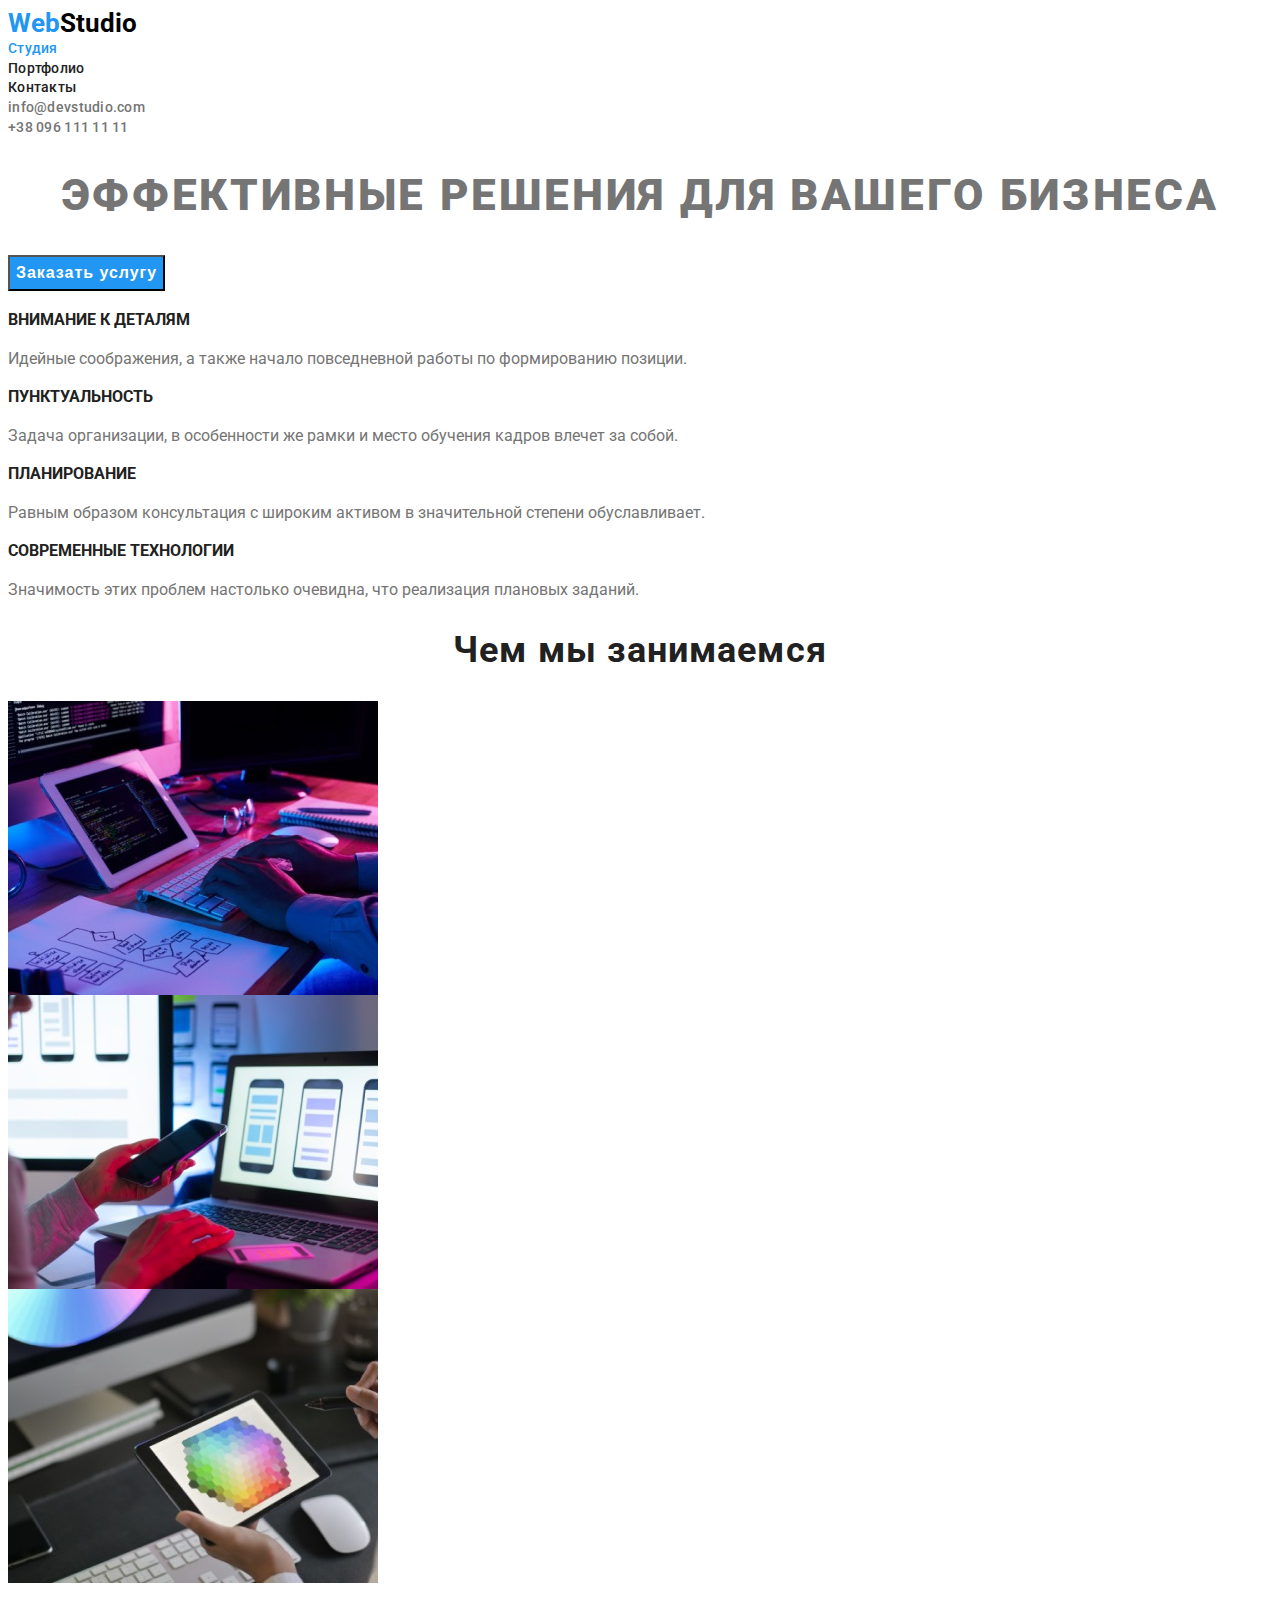
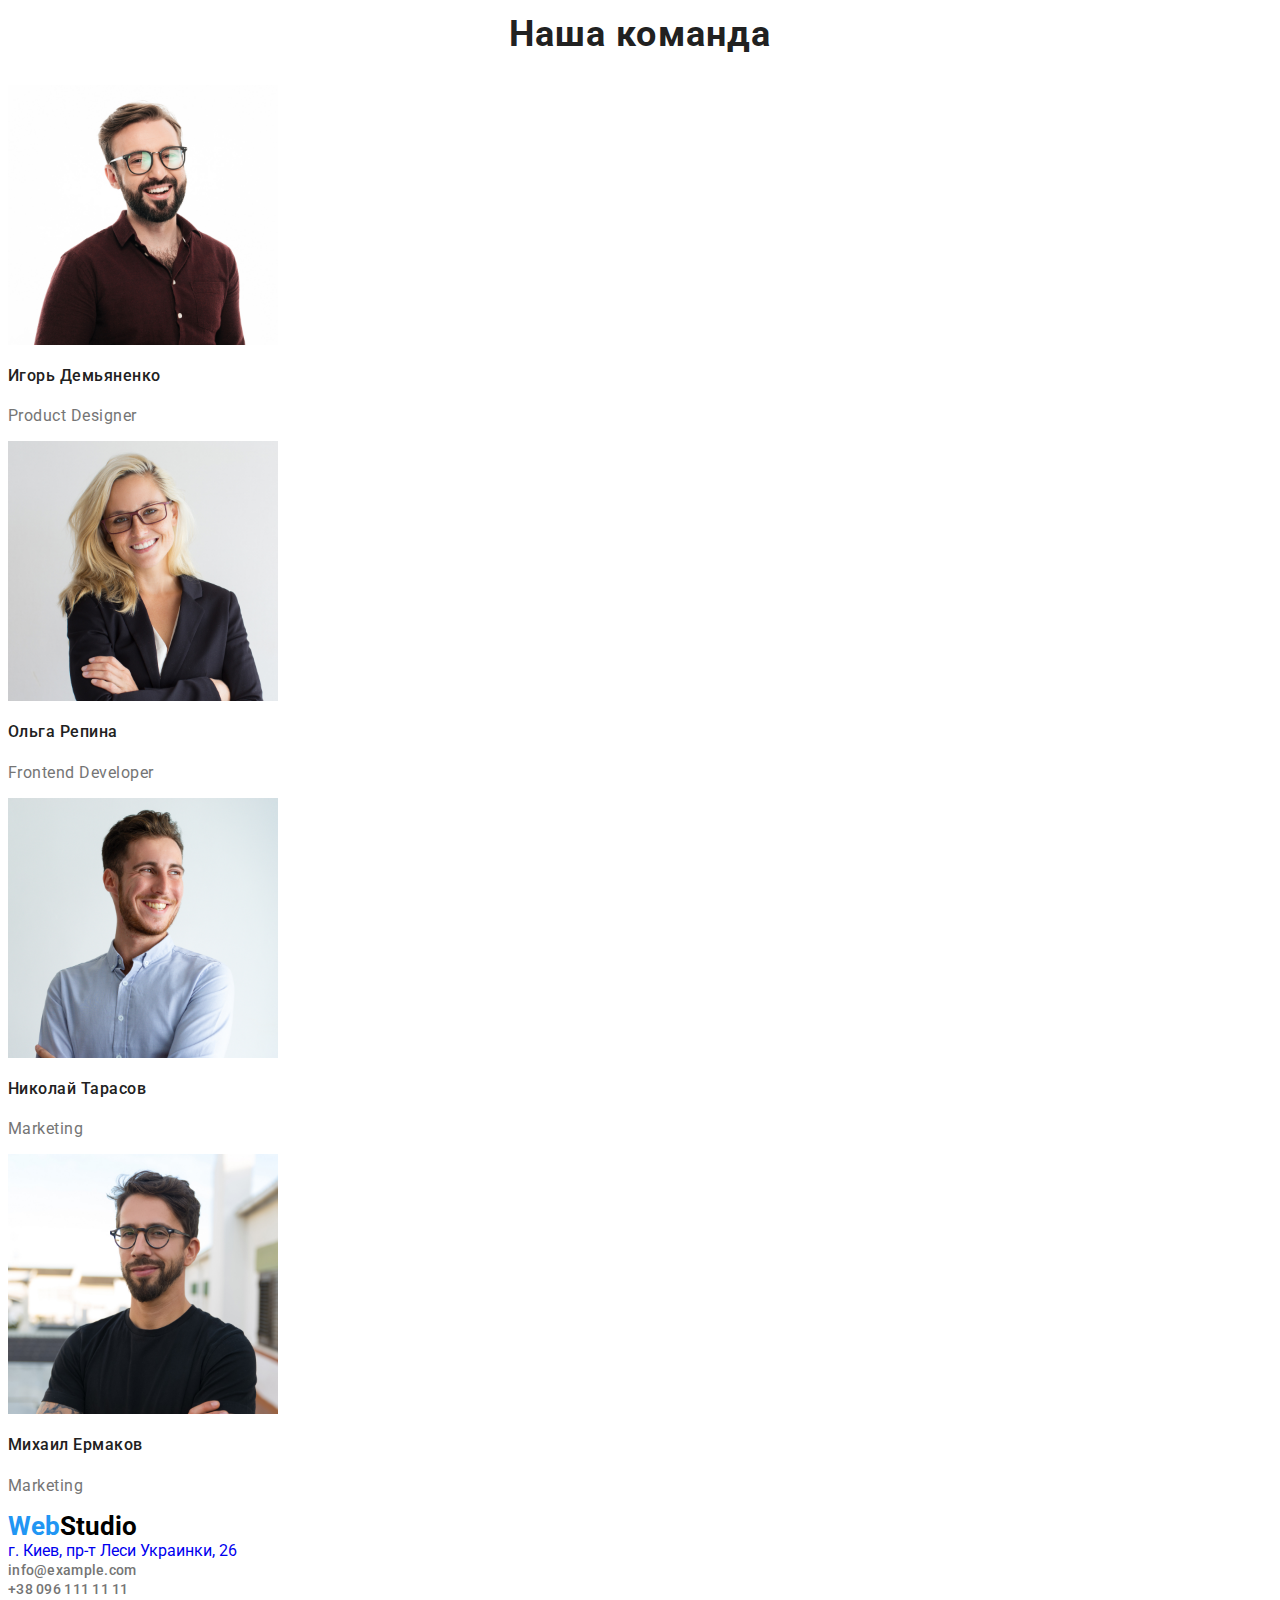
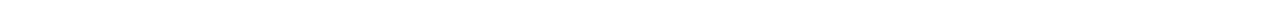
==== index.html @ 2d103a53 "init commit" ====
<!DOCTYPE html>
<html lang="ru">
<head>
    <meta charset="UTF-8">
    <meta name="viewport" content="width=device-width, initial-scale=1.0">
    <title>Вебстудио</title>
    <link rel="preconnect" href="https://fonts.gstatic.com">
    <link
        href="https://fonts.googleapis.com/css2?family=Oleo+Script&family=Raleway:wght@700&family=Roboto:wght@400;500;700;900&display=swap"
        rel="stylesheet">
        <link rel="stylesheet" href="https://cdnjs.cloudflare.com/ajax/libs/modern-normalize/1.0.0/modern-normalize.min.css"
            integrity="sha512-ISS7cAi1PEhQ8jnbJpJZMd29NlhNj4AWYyLOSp2CE/CsHxTCu+r+t0D2yoJudVrd0/8fTVPUVDzY5Tvli75u/g=="
            crossorigin="anonymous" />
    <link rel="stylesheet" href="./css/style.css">
</head>
<body>
    <header class="header">
        <!--Верхняя линия-->
        <nav class="navigation">
            <a class="link logo-text" href="index.html"><span class="logo-text-web">Web</span>Studio</a>
            <ul class="list navigation-list">
                <li class="navigation-list-item">
                    <a class="link navigation-list-link active-link" href="index.html">Студия</a>
                </li>
                <li class="navigation-list-item">
                    <a class="link navigation-list-link" href="portfolio.html">Портфолио</a>
                </li>
                <li class="navigation-list-item">
                    <a class="link navigation-list-link" href="#">Контакты</a>
                </li>
            
            </ul>
            <ul class="list">
                <li><a class="link mail-link" href="mailto:info@devstudio.com">info@devstudio.com</a></li>
                <li><a class="link tel-link" href="tel:+380961111111">+38 096 111 11 11</a></li>
            </ul>
        </nav>
    </header>
    <main>
        <!--Шапка-->
        <section>
            <h1 class="header-text">Эффективные решения для вашего бизнеса</h1>
            <button class="order-btn" type="button" value="">Заказать услугу</button>
        </section>
        <!--Особенности-->
        <section>
            <ul class="list">
                <li>
                    <h3 class="what-we-do-elements">Внимание к деталям</h3>
                    <p>Идейные соображения, а также начало повседневной работы по формированию позиции.</p>
                </li>
                <li>
                    <h3 class="what-we-do-elements">Пунктуальность</h3>
                    <p>Задача организации, в особенности же рамки и место обучения кадров влечет за собой.</p>
                </li>
                <li>
                    <h3 class="what-we-do-elements">Планирование</h3>
                    <p>Равным образом консультация с широким активом в значительной степени обуславливает.</p>
                </li>
                <li>
                    <h3 class="what-we-do-elements">Современные технологии</h3>
                    <p>Значимость этих проблем настолько очевидна, что реализация плановых заданий.</p>
                </li>
            </ul>
        </section>
        <!--Чем мы занимаемся-->
        <section>
            <h2 class="waht-we-do-header">Чем мы занимаемся</h2>
            <ul class="list">
                <li><img src="./images/what-we-do-1.jpg" alt="Алгоритмы" width="370" height="294"></li>
                <li><img src="./images/what-we-do-2.jpg" alt="Мобильные платформы" width="370" height="294"></li>
                <li><img src="./images/what-we-do-3.jpg" alt="Дизайн" width="370" height="294"></li>
            </ul>
        </section>
        <!--Наша команда-->
        <section>
            <h2 class="our-team-header">Наша команда</h2>
            <ul class="list">
                <li>
                    <img src="./images/igor.jpg" alt="Игорь" width="270" height="260">
                    <h4 class="team-members-names">Игорь Демьяненко</h4>
                    <p class="team-members-positions" lang="en">Product Designer</p>
                </li>
                <li>
                    <img src="./images/olga.jpg" alt="Ольга" width="270" height="260">
                    <h4 class="team-members-names">Ольга Репина</h4>
                    <p class="team-members-positions" lang="en">Frontend Developer</p>
                </li>
                <li>
                    <img src="./images/nickolai.jpg" alt="Николай" width="270" height="260">
                    <h4 class="team-members-names">Николай Тарасов</h4>
                    <p class="team-members-positions" lang="en">Marketing</p>
                </li>
                <li>
                    <img src="./images/mike.jpg" alt="Михаил" width="270" height="260">
                    <h4 class="team-members-names">Михаил Ермаков</h4>
                    <p class="team-members-positions" lang="en">Marketing</p>
                </li>
            </ul>
        </section>
    </main>
    
    <footer>
        <div>
            <a class="link logo-text" href="index.html"><span class="logo-text-web">Web</span>Studio</a>
        </div>
        <address>
            <ul class="list">
                <li>
                    <a class="link address-link" href="https://goo.gl/maps/bxjFrvmaMjaT22gC8" target="_blank">г. Киев, пр-т Леси Украинки, 26</a>
                </li>
                <li>
                    <a class="link mail-link" href="mailto:info@example.com">info@example.com</a>
                </li>
                <li>
                    <a class="link tel-link" href="tel:+380961111111">+38 096 111 11 11</a>
                </li>
            </ul>
        </address>
    </footer>
</body>
</html>
---- css/style.css ----
:root {
  --Roboto: 'Roboto', sans-serif;
  --accent-color: 
  --title-font:
}
body {
  font-family: var(--Roboto);
  color: #757575;
}

.navigation-list-link{
    font-weight: 500;
    font-size: 14px;
    line-height: 1.333;
    letter-spacing: 0.02em;
    
    color: #212121;
}

.navigation-list-link:hover,
.navigation-list-link:focus {
    color: #2196F3;
}

.logo-text{
    font-weight: 700;
    font-size: 26px;
    line-height: 1.154;
    /* letter-spacing: 0.02em; */
    color: black;
}
.logo-text-web{
    color: #2196F3;
}
.list{
    list-style: none;
}
.link{
    text-decoration: none;
}
ul,
ol{
    margin: 0;
    padding: 0;
}
img{
    display: block;
}
.tel-link,
.mail-link{
    font-style: normal;
    font-weight: 500;
    font-size: 14px;
    line-height: 1.333;
    letter-spacing: 0.02em;
    color: #757575;
}
.address-link{
    font-style: normal;  
}
.tel-link:hover,
.tel-link:focus,
.mail-link:hover,
.mail-link.focus{
    color: #2196F3;
}
.active-link{
    color: #2196F3;
}
.order-btn{
    font-weight: 700;
    font-size: 16px;
    line-height: 1.875;

    /* identical to box height, or 187% */
    display: flex;
    align-items: center;
    text-align: center;
    letter-spacing: 0.06em;
    background: #2196F3;
    color: #FFFFFF;
}
.order-btn:focus,
.order-btn:focus{
    font-weight: 700;
    font-size: 16px;
    line-height: 1.875;
    background: #188CE8;
    
    /* identical to box height, or 187% */
    display: flex;
    align-items: center;
    text-align: center;
    letter-spacing: 0.06em;

    color: #FFFFFF;
}
.filter-btn{
    font-weight: 500;
    font-size: 16px;
    line-height: 1.625;
    
    /* identical to box height, or 162% */
    text-align: center;
    letter-spacing: 0.03em;
    
    color: #212121;
}
.filter-btn:hover,
.filter-btn:focus{
    font-weight: 500;
    font-size: 16px;
    line-height: 1.625;
    background: #2196F3;
    /* identical to box height, or 162% */
    text-align: center;
    letter-spacing: 0.03em;

    color: #FFFFFF;
}

.header-text{
    font-weight: 900;
    font-size: 44px;
    line-height: 1.363;

    /* or 136% */
    text-align: center;
    letter-spacing: 0.06em;
    text-transform: uppercase;

    /* color: #FFFFFF; */
}

.what-we-do-elements{
    font-weight: 700;
    font-size: 16px;
    line-height: 1.625;
    text-transform: uppercase;
    color: #212121;
}

.waht-we-do-header,
.our-team-header{
    font-weight: bold;
    font-size: 36px;
    line-height: 42px;
    text-align: center;
    letter-spacing: 0.03em;

    color: #212121;
}

.team-members-names,
.portfolio-header-item{
    font-weight: 500;
    font-size: 16px;
    line-height: 1.187;

    /* identical to box height */
    /* text-align: center; */
    letter-spacing: 0.03em;

    color: #212121;
}
.team-members-positions{
    font-weight: normal;
    font-size: 16px;
    line-height: 1.187;

    /* identical to box height */
    /* text-align: center; */
    letter-spacing: 0.03em;

    color: #757575;
}
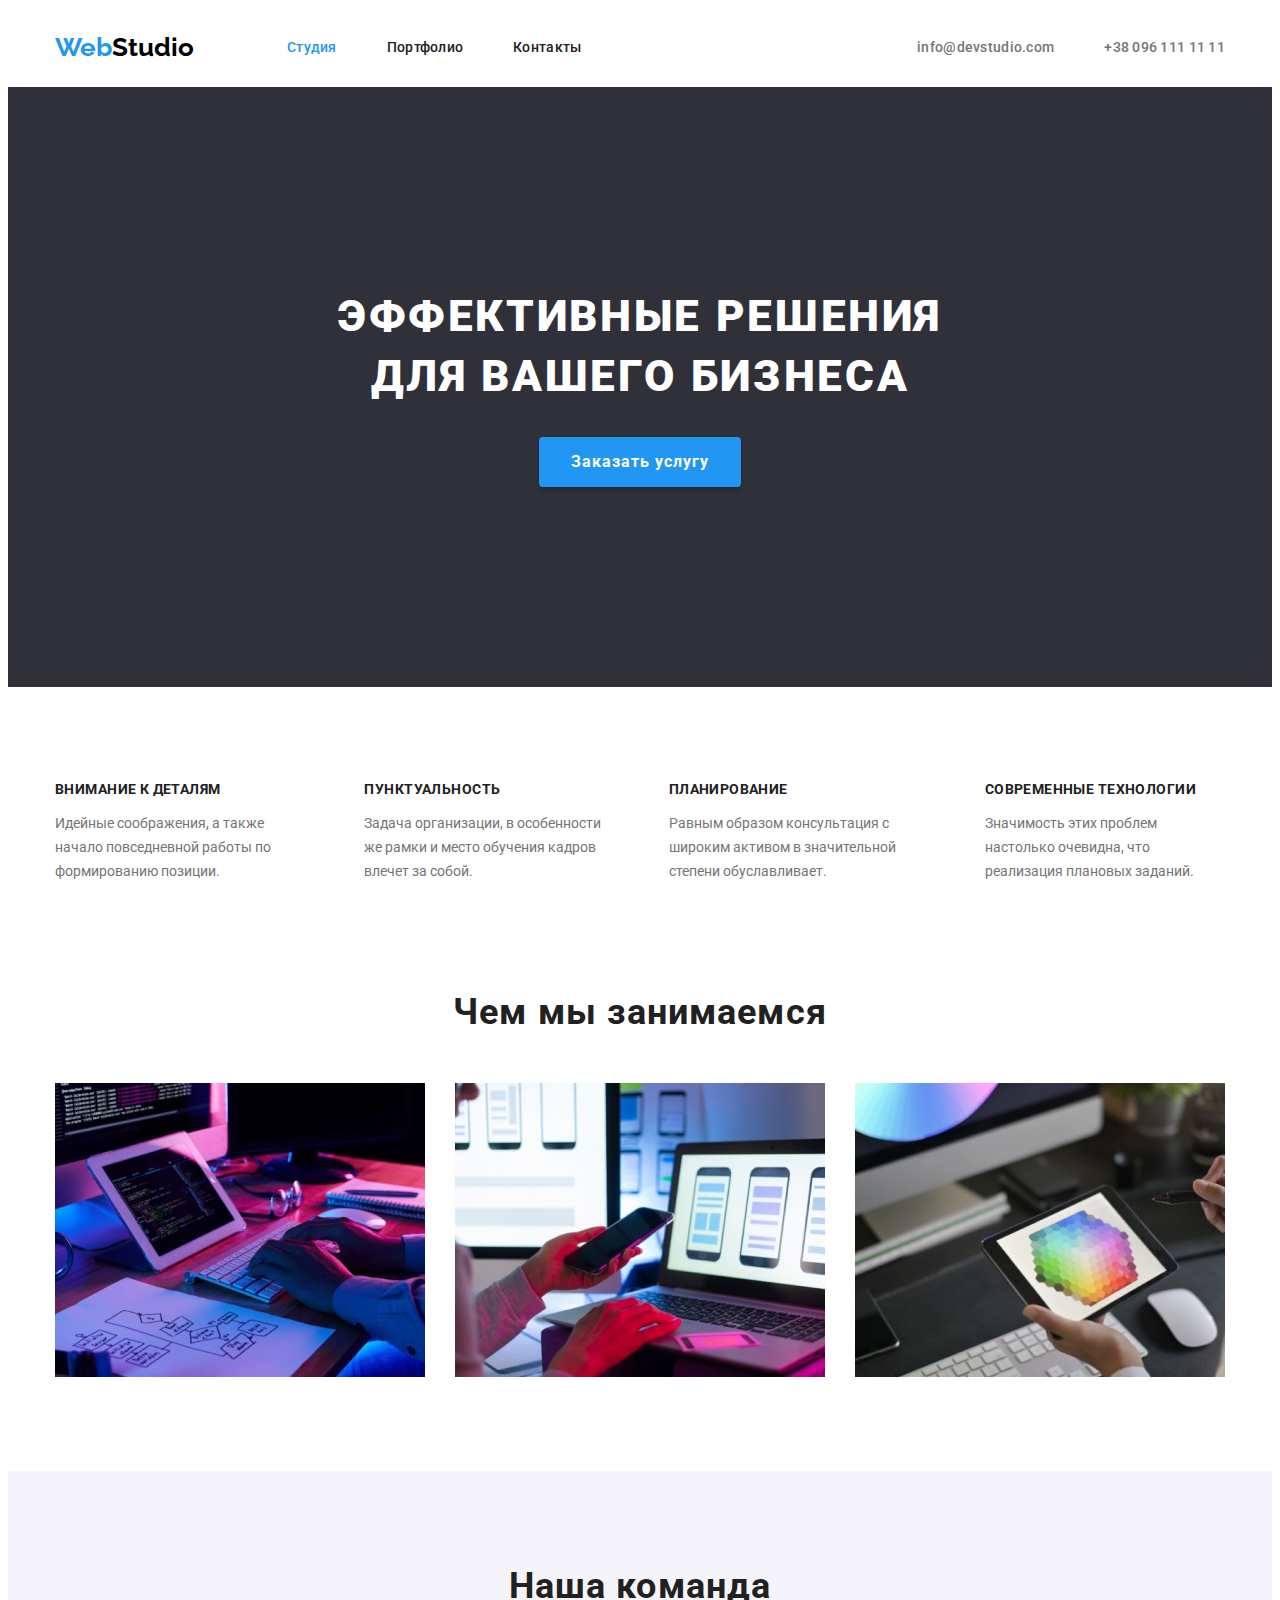
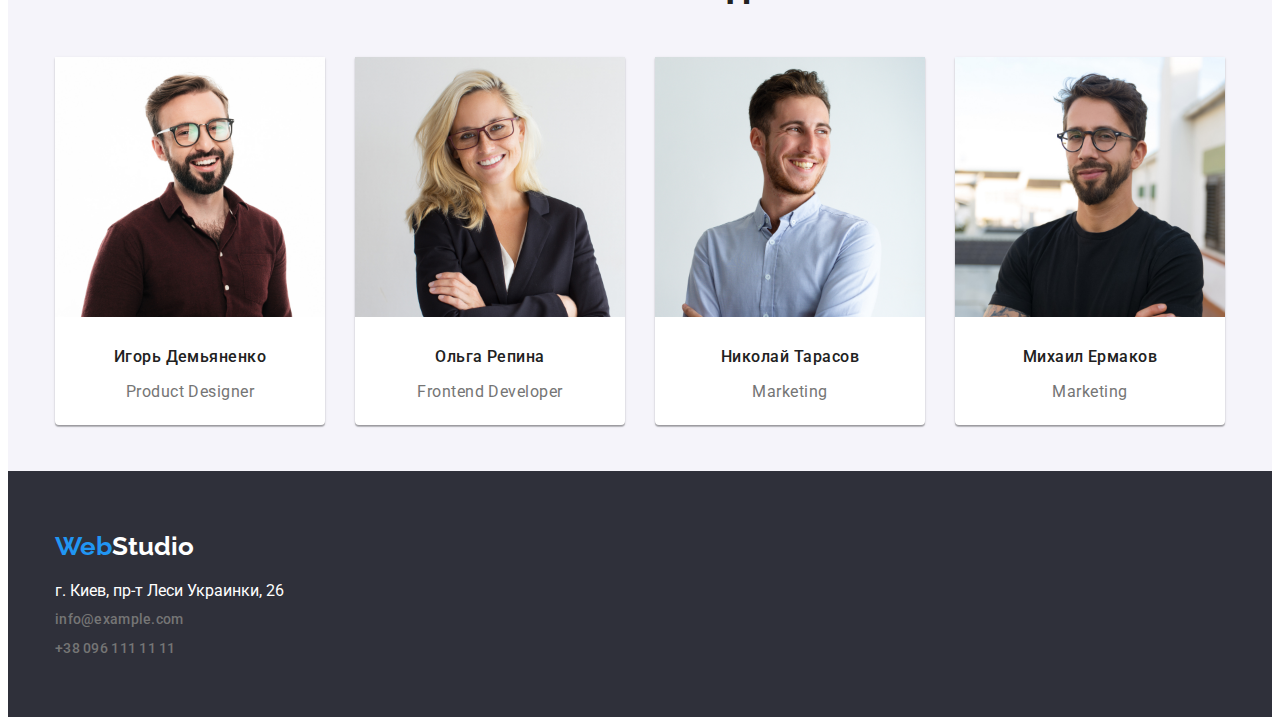
==== commit 7ba3ed0f: "add last changes" ====
--- a/index.html
+++ b/index.html
@@ -16,107 +16,127 @@
 <body>
     <header class="header">
         <!--Верхняя линия-->
-        <nav class="navigation">
-            <a class="link logo-text" href="index.html"><span class="logo-text-web">Web</span>Studio</a>
-            <ul class="list navigation-list">
-                <li class="navigation-list-item">
-                    <a class="link navigation-list-link active-link" href="index.html">Студия</a>
-                </li>
-                <li class="navigation-list-item">
-                    <a class="link navigation-list-link" href="portfolio.html">Портфолио</a>
-                </li>
-                <li class="navigation-list-item">
-                    <a class="link navigation-list-link" href="#">Контакты</a>
-                </li>
-            
-            </ul>
-            <ul class="list">
-                <li><a class="link mail-link" href="mailto:info@devstudio.com">info@devstudio.com</a></li>
-                <li><a class="link tel-link" href="tel:+380961111111">+38 096 111 11 11</a></li>
-            </ul>
-        </nav>
+       <div class="container">
+            <nav class="navigation container">
+                <a class="link logo-text" href="index.html"><span class="logo-text-web">Web</span>Studio</a>
+                <ul class="list navigation-list container">
+                    <li class="navigation-list-item">
+                        <a class="link navigation-list-link active-link" href="index.html">Студия</a>
+                    </li>
+                    <li class="navigation-list-item">
+                        <a class="link navigation-list-link" href="portfolio.html">Портфолио</a>
+                    </li>
+                    <li class="navigation-list-item">
+                        <a class="link navigation-list-link" href="#">Контакты</a>
+                    </li>
+                
+                </ul>
+                <ul class="list container address">
+                    <li><a class="link mail-link" href="mailto:info@devstudio.com">info@devstudio.com</a></li>
+                    <li><a class="link tel-link" href="tel:+380961111111">+38 096 111 11 11</a></li>
+                </ul>
+            </nav>
+       </div>
     </header>
     <main>
         <!--Шапка-->
-        <section>
-            <h1 class="header-text">Эффективные решения для вашего бизнеса</h1>
-            <button class="order-btn" type="button" value="">Заказать услугу</button>
+        <section class="about">
+           <div class="container">
+                <h1 class="header-text">Эффективные решения для вашего бизнеса</h1>
+                <button class="order-btn" type="button" value="">Заказать услугу</button>
+           </div>
         </section>
         <!--Особенности-->
-        <section>
-            <ul class="list">
-                <li>
-                    <h3 class="what-we-do-elements">Внимание к деталям</h3>
-                    <p>Идейные соображения, а также начало повседневной работы по формированию позиции.</p>
-                </li>
-                <li>
-                    <h3 class="what-we-do-elements">Пунктуальность</h3>
-                    <p>Задача организации, в особенности же рамки и место обучения кадров влечет за собой.</p>
-                </li>
-                <li>
-                    <h3 class="what-we-do-elements">Планирование</h3>
-                    <p>Равным образом консультация с широким активом в значительной степени обуславливает.</p>
-                </li>
-                <li>
-                    <h3 class="what-we-do-elements">Современные технологии</h3>
-                    <p>Значимость этих проблем настолько очевидна, что реализация плановых заданий.</p>
-                </li>
-            </ul>
+        <section class="features">
+           <div class="container">
+                <ul class="list what-we-do-container">
+                    <li class="what-we-do-item">
+                        <h3 class="what-we-do-header-elements">Внимание к деталям</h3>
+                        <p>Идейные соображения, а также начало повседневной работы по формированию позиции.</p>
+                    </li>
+                    <li class="what-we-do-item">
+                        <h3 class="what-we-do-header-elements">Пунктуальность</h3>
+                        <p>Задача организации, в особенности же рамки и место обучения кадров влечет за собой.</p>
+                    </li>
+                    <li class="what-we-do-item">
+                        <h3 class="what-we-do-header-elements">Планирование</h3>
+                        <p>Равным образом консультация с широким активом в значительной степени обуславливает.</p>
+                    </li>
+                    <li class="what-we-do-item">
+                        <h3 class="what-we-do-header-elements">Современные технологии</h3>
+                        <p>Значимость этих проблем настолько очевидна, что реализация плановых заданий.</p>
+                    </li>
+                </ul>
+           </div>
         </section>
         <!--Чем мы занимаемся-->
-        <section>
-            <h2 class="waht-we-do-header">Чем мы занимаемся</h2>
-            <ul class="list">
-                <li><img src="./images/what-we-do-1.jpg" alt="Алгоритмы" width="370" height="294"></li>
-                <li><img src="./images/what-we-do-2.jpg" alt="Мобильные платформы" width="370" height="294"></li>
-                <li><img src="./images/what-we-do-3.jpg" alt="Дизайн" width="370" height="294"></li>
-            </ul>
+        <section class="what-we-do">
+           <div class="container">
+                <h2 class="waht-we-do-header">Чем мы занимаемся</h2>
+                <ul class="list what-we-do-container">
+                    <li class="what-we-do-item-img"><img src="./images/what-we-do-1.jpg" alt="Алгоритмы" width="370" height="294"></li>
+                    <li class="what-we-do-item-img"><img src="./images/what-we-do-2.jpg" alt="Мобильные платформы" width="370" height="294"></li>
+                    <li class="what-we-do-item-img"><img src="./images/what-we-do-3.jpg" alt="Дизайн" width="370" height="294"></li>
+                </ul>
+           </div>
         </section>
         <!--Наша команда-->
-        <section>
-            <h2 class="our-team-header">Наша команда</h2>
-            <ul class="list">
-                <li>
-                    <img src="./images/igor.jpg" alt="Игорь" width="270" height="260">
-                    <h4 class="team-members-names">Игорь Демьяненко</h4>
-                    <p class="team-members-positions" lang="en">Product Designer</p>
-                </li>
-                <li>
-                    <img src="./images/olga.jpg" alt="Ольга" width="270" height="260">
-                    <h4 class="team-members-names">Ольга Репина</h4>
-                    <p class="team-members-positions" lang="en">Frontend Developer</p>
-                </li>
-                <li>
-                    <img src="./images/nickolai.jpg" alt="Николай" width="270" height="260">
-                    <h4 class="team-members-names">Николай Тарасов</h4>
-                    <p class="team-members-positions" lang="en">Marketing</p>
-                </li>
-                <li>
-                    <img src="./images/mike.jpg" alt="Михаил" width="270" height="260">
-                    <h4 class="team-members-names">Михаил Ермаков</h4>
-                    <p class="team-members-positions" lang="en">Marketing</p>
-                </li>
-            </ul>
+        <section class="our-team">
+          <div class="container">
+                <h2 class="our-team-header">Наша команда</h2>
+                <ul class="list our-team-container">
+                    <li class="our-team-list-item">
+                        <img class="team-member-img" src="./images/igor.jpg" alt="Игорь" width="270" height="260">
+                       <div class="team-member-content">
+                            <h4 class="team-members-names">Игорь Демьяненко</h4>
+                            <p class="team-members-positions" lang="en">Product Designer</p>
+                       </div>
+                    </li>
+                    <li class="our-team-list-item">
+                        <img class="team-member-img" src="./images/olga.jpg" alt="Ольга" width="270" height="260">
+                       <div class="team-member-content">
+                            <h4 class="team-members-names">Ольга Репина</h4>
+                            <p class="team-members-positions" lang="en">Frontend Developer</p>
+                       </div>
+                    </li>
+                    <li class="our-team-list-item">
+                        <img class="team-member-img" src="./images/nickolai.jpg" alt="Николай" width="270" height="260">
+                       <div class="team-member-content">
+                            <h4 class="team-members-names">Николай Тарасов</h4>
+                            <p class="team-members-positions" lang="en">Marketing</p>
+                       </div>
+                    </li>
+                    <li class="our-team-list-item">
+                        <img class="team-member-img" src="./images/mike.jpg" alt="Михаил" width="270" height="260">
+                       <div class="team-member-content">
+                            <h4 class="team-members-names">Михаил Ермаков</h4>
+                            <p class="team-members-positions" lang="en">Marketing</p>
+                       </div>
+                    </li>
+                </ul>
+          </div>
         </section>
     </main>
     
-    <footer>
-        <div>
-            <a class="link logo-text" href="index.html"><span class="logo-text-web">Web</span>Studio</a>
-        </div>
-        <address>
-            <ul class="list">
-                <li>
-                    <a class="link address-link" href="https://goo.gl/maps/bxjFrvmaMjaT22gC8" target="_blank">г. Киев, пр-т Леси Украинки, 26</a>
-                </li>
-                <li>
-                    <a class="link mail-link" href="mailto:info@example.com">info@example.com</a>
-                </li>
-                <li>
-                    <a class="link tel-link" href="tel:+380961111111">+38 096 111 11 11</a>
-                </li>
-            </ul>
-        </address>
+    <footer class="footer">
+       <div class="container">
+            <div class="footer-logo">
+                <a class="link logo-text" href="index.html"><span class="logo-text-web">Web</span>Studio</a>
+            </div>
+            <address>
+                <ul class="list">
+                    <li class="footer-contact-item">
+                        <a class="link address-link" href="https://goo.gl/maps/bxjFrvmaMjaT22gC8" target="_blank">г. Киев, пр-т Леси Украинки, 26</a>
+                    </li>
+                    <li class="footer-contact-item">
+                        <a class="link mail-link" href="mailto:info@example.com">info@example.com</a>
+                    </li>
+                    <li class="footer-contact-item">
+                        <a class="link tel-link" href="tel:+380961111111">+38 096 111 11 11</a>
+                    </li>
+                </ul>
+            </address>
+       </div>
     </footer>
 </body>
 </html>--- a/css/style.css
+++ b/css/style.css
@@ -1,5 +1,6 @@
 :root {
   --Roboto: 'Roboto', sans-serif;
+  --Raleway: 'Raleway', sans-serif;
   --accent-color: 
   --title-font:
 }
@@ -7,6 +8,27 @@
   font-family: var(--Roboto);
   color: #757575;
 }
+h1,
+h2,
+h3,
+h4{
+    margin: 0;
+}
+ul,
+ol{
+    margin: 0;
+    padding: 0;
+}
+img{
+    display: block;
+}
+.list{
+    list-style: none;
+}
+.link{
+    text-decoration: none;
+}
+
 
 .navigation-list-link{
     font-weight: 500;
@@ -23,6 +45,7 @@
 }
 
 .logo-text{
+    font-family: var(--Raleway);
     font-weight: 700;
     font-size: 26px;
     line-height: 1.154;
@@ -32,19 +55,35 @@
 .logo-text-web{
     color: #2196F3;
 }
-.list{
-    list-style: none;
-}
-.link{
-    text-decoration: none;
-}
-ul,
-ol{
-    margin: 0;
-    padding: 0;
-}
-img{
-    display: block;
+
+.what-we-do-container{
+    display: flex;
+    margin-top: 50px;
+}
+
+.our-team-container{
+    display: flex;
+}
+.header .container{
+    display: flex;
+    align-items: center;
+}
+.container{
+    width: 1170px;
+    margin: 0 auto;
+}
+.navigation .logo-text{
+    margin-right: 93px;
+}
+.navigation-list-item:not(:last-child){
+    margin-right: 50px;
+}
+.address{
+    margin-left: auto;
+    justify-content: right;
+}
+.navigation .mail-link{
+    margin-right: 50px;
 }
 .tel-link,
 .mail-link{
@@ -68,78 +107,119 @@
     color: #2196F3;
 }
 .order-btn{
+    /* height: 50px; */
+    min-width: 200px;
+    border-radius: 4px;
+    border: none;
+    padding: 10px 32px;
     font-weight: 700;
+
+    font-family: var(--Roboto);
+    font-style: normal;
+    font-weight: bold;
     font-size: 16px;
     line-height: 1.875;
-
-    /* identical to box height, or 187% */
-    display: flex;
+    color: #FFFFFF;
+    background: #2196F3;
+    box-shadow: 0px 4px 4px rgba(0, 0, 0, 0.15);
+
     align-items: center;
     text-align: center;
     letter-spacing: 0.06em;
-    background: #2196F3;
-    color: #FFFFFF;
-}
-.order-btn:focus,
+}
+.order-btn:hover,
 .order-btn:focus{
+    min-width: 200px;
+    border-radius: 4px;
+    padding: 10px 32px;
     font-weight: 700;
     font-size: 16px;
     line-height: 1.875;
     background: #188CE8;
     
     /* identical to box height, or 187% */
-    display: flex;
     align-items: center;
     text-align: center;
     letter-spacing: 0.06em;
 
     color: #FFFFFF;
 }
-.filter-btn{
-    font-weight: 500;
-    font-size: 16px;
-    line-height: 1.625;
-    
-    /* identical to box height, or 162% */
-    text-align: center;
-    letter-spacing: 0.03em;
-    
-    color: #212121;
-}
-.filter-btn:hover,
-.filter-btn:focus{
-    font-weight: 500;
-    font-size: 16px;
-    line-height: 1.625;
-    background: #2196F3;
-    /* identical to box height, or 162% */
-    text-align: center;
-    letter-spacing: 0.03em;
-
-    color: #FFFFFF;
-}
-
+.features .container{
+    margin-top: 94px;
+    margin-bottom: 94px;
+}
+
+.header{
+    padding-top: 24px;
+    padding-bottom: 25px;
+}
 .header-text{
     font-weight: 900;
     font-size: 44px;
     line-height: 1.363;
-
+    max-width: 700px;
     /* or 136% */
     text-align: center;
     letter-spacing: 0.06em;
     text-transform: uppercase;
-
-    /* color: #FFFFFF; */
-}
-
-.what-we-do-elements{
+    margin: auto;
+    color: #FFFFFF;
+    margin-bottom: 30px;
+}
+.about{
+    height: 600px;
+    background: #2F303A;
+}
+.about .container{
+    /* padding: 200px; */
+    padding-top: 200px;
+    text-align: center;
+}
+
+.what-we-do{
+    padding-bottom: 94px;
+}
+.what-we-do-item:not(:last-child){
+    margin-right: 50px;
+}
+.our-team-list-item{
+    background: #FFFFFF;
+    height: 368px;
+    text-align: center;
+    /* material shadow v1 */
+     box-shadow: 0px 1px 3px rgba(0, 0, 0, 0.12),
+     0px 1px 1px rgba(0, 0, 0, 0.14), 
+     0px 2px 1px rgba(0, 0, 0, 0.2);
+    border-radius: 0px 0px 4px 4px; 
+}
+.our-team-container{
+    height: 270px;
+    margin-bottom: 50px;
+}
+.our-team-list-item:not(:last-child){
+    margin-right: 30px;
+}
+.what-we-do-item{
+    font-style: normal;
+    font-weight: normal;
+    font-size: 14px;
+    line-height: 24px;
+}
+.what-we-do-header-elements{
+    font-style: normal;
     font-weight: 700;
-    font-size: 16px;
-    line-height: 1.625;
+    font-size: 14px;
+    line-height: 16px;
+    letter-spacing: 0.03em;
     text-transform: uppercase;
-    color: #212121;
-}
-
+
+    color: #212121;
+}
+.our-team{
+    background: #F5F4FA;
+    padding-top: 94px;
+    padding-bottom: 94px;
+}
 .waht-we-do-header,
 .our-team-header{
     font-weight: bold;
@@ -147,31 +227,112 @@
     line-height: 42px;
     text-align: center;
     letter-spacing: 0.03em;
-
-    color: #212121;
-}
-
+    margin-bottom: 50px;
+    color: #212121;
+}
+.what-we-do-item-img:not(:nth-child(3n)){
+    margin-right: 30px;
+}
 .team-members-names,
 .portfolio-header-item{
     font-weight: 500;
     font-size: 16px;
     line-height: 1.187;
 
+    letter-spacing: 0.03em;
+
+    color: #212121;
+}
+.team-members-positions{
+    font-weight: normal;
+    font-size: 16px;
+    line-height: 1.187;
+
     /* identical to box height */
     /* text-align: center; */
     letter-spacing: 0.03em;
 
-    color: #212121;
-}
-.team-members-positions{
-    font-weight: normal;
-    font-size: 16px;
-    line-height: 1.187;
-
-    /* identical to box height */
-    /* text-align: center; */
-    letter-spacing: 0.03em;
-
     color: #757575;
 }
-
+.footer{
+    padding-top: 60px;
+    padding-bottom: 60px;
+    background: #2F303A;
+}
+
+.footer .logo-text{
+    color: #FFFFFF;
+}
+.footer .logo-text-web{
+   color: #2196F3;
+}
+.footer-logo{
+    margin-bottom: 20px;
+}
+
+.footer .address-link{
+    color: #FFFFFF;
+}
+.footer-contact-item:not(:last-child){
+    margin-bottom: 9px;
+}
+
+.team-member-content{
+    padding-top: 30px;
+    padding-bottom: 30px;
+}
+
+
+/*===============      PORTFOLIO    */
+.buttons-container{
+    display: flex;
+    margin-top: 94px;
+    margin-bottom: 50px;
+    align-items: center;
+    justify-content: center
+}
+.portfolio-container{
+    display: flex;
+    flex-wrap: wrap;
+}
+.portfolio-list-item:not(:nth-child(3n)){
+    margin-right: 30px;
+}
+
+.portfolio-item-about{
+    padding-top: 20px;
+    padding-bottom: 20px;
+    padding-left: 24px;
+    padding-right: 24px;
+}
+.buttons-list-item:not(:last-child){
+    margin-right: 8px;
+}
+.filter-btn{
+    /* width: 130px; */
+    /* height: 38px; */
+    font-family: var(--Roboto);
+    font-style: normal;
+    font-weight: 500;
+    font-size: 16px;
+    line-height: 1.625;
+    text-align: center;
+    letter-spacing: 0.03em;
+    color: #212121;
+    border: none;
+    background: #F5F4FA;
+    border-radius: 4px;
+}
+.filter-btn:hover,
+.filter-btn:focus{
+    font-weight: 500;
+    font-size: 16px;
+    line-height: 1.625;
+    background: #2196F3;
+    /* identical to box height, or 162% */
+    text-align: center;
+    letter-spacing: 0.03em;
+
+    color: #FFFFFF;
+}
+
